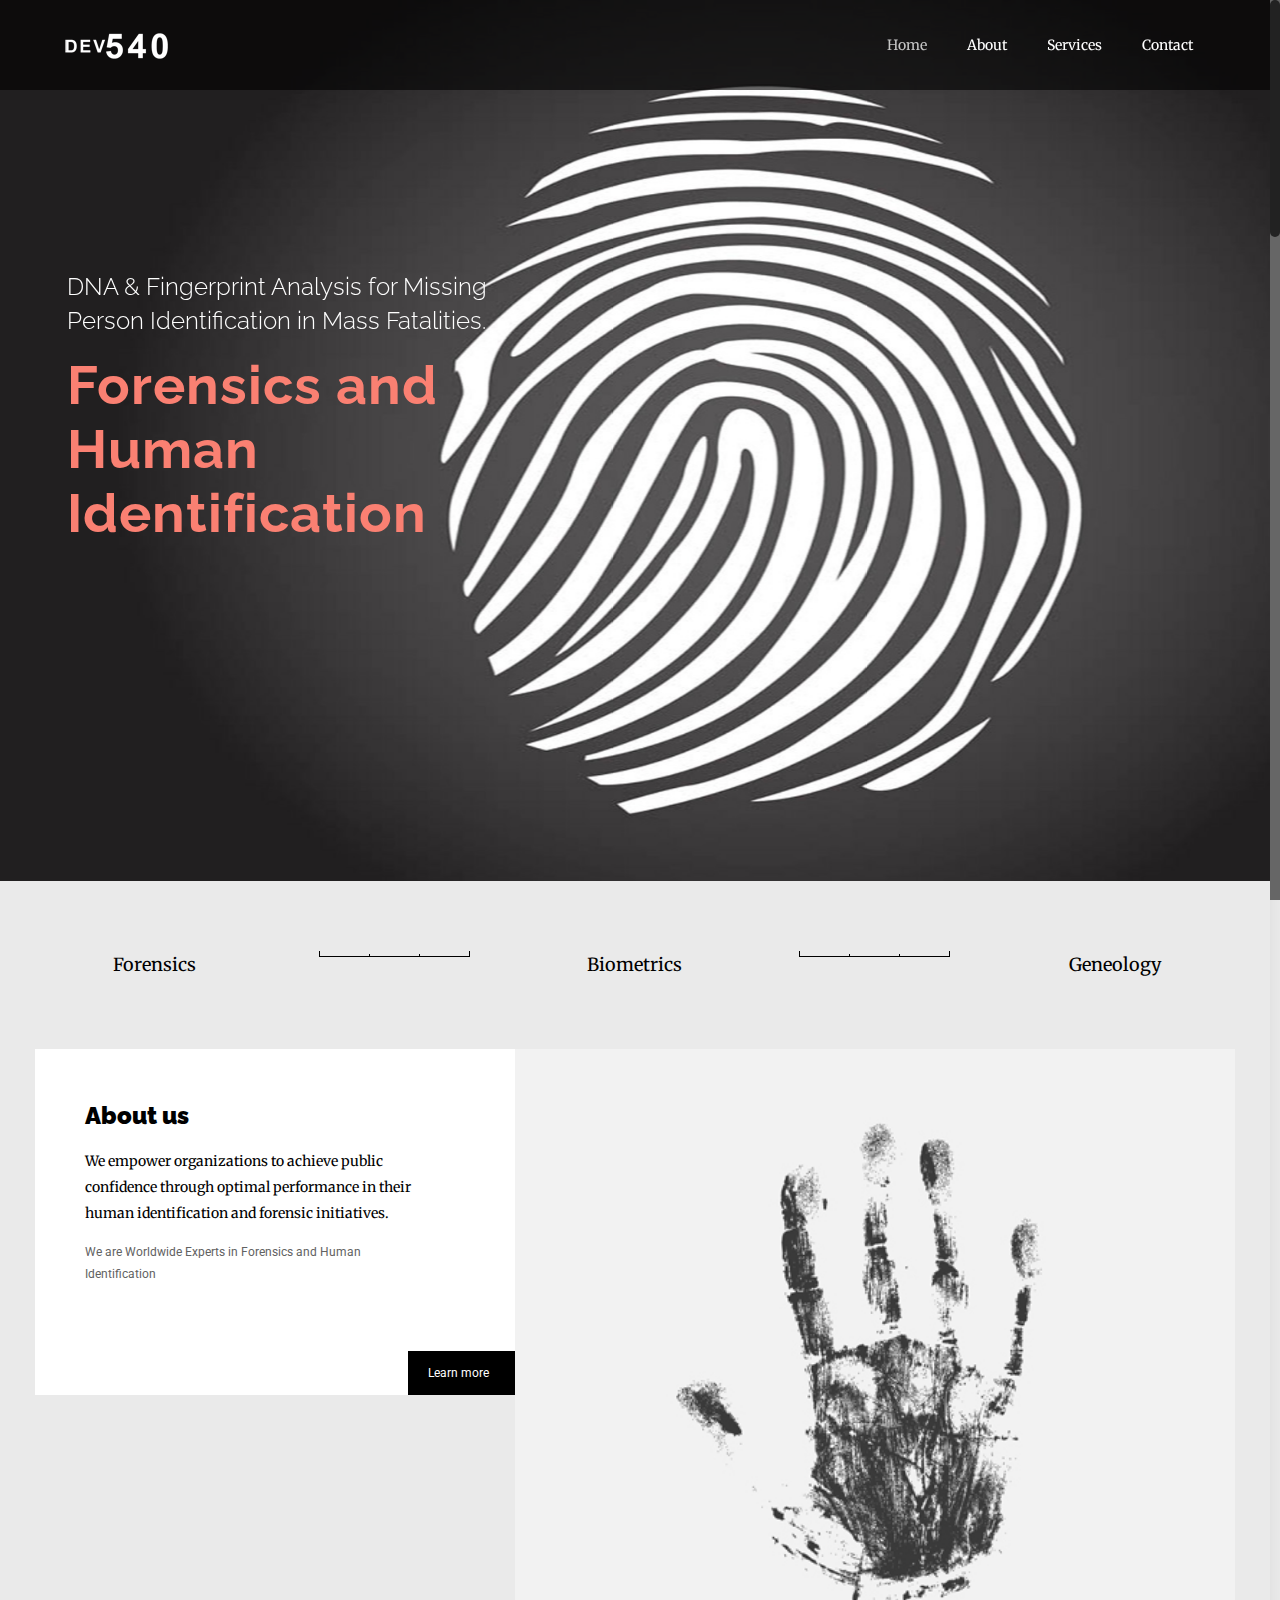
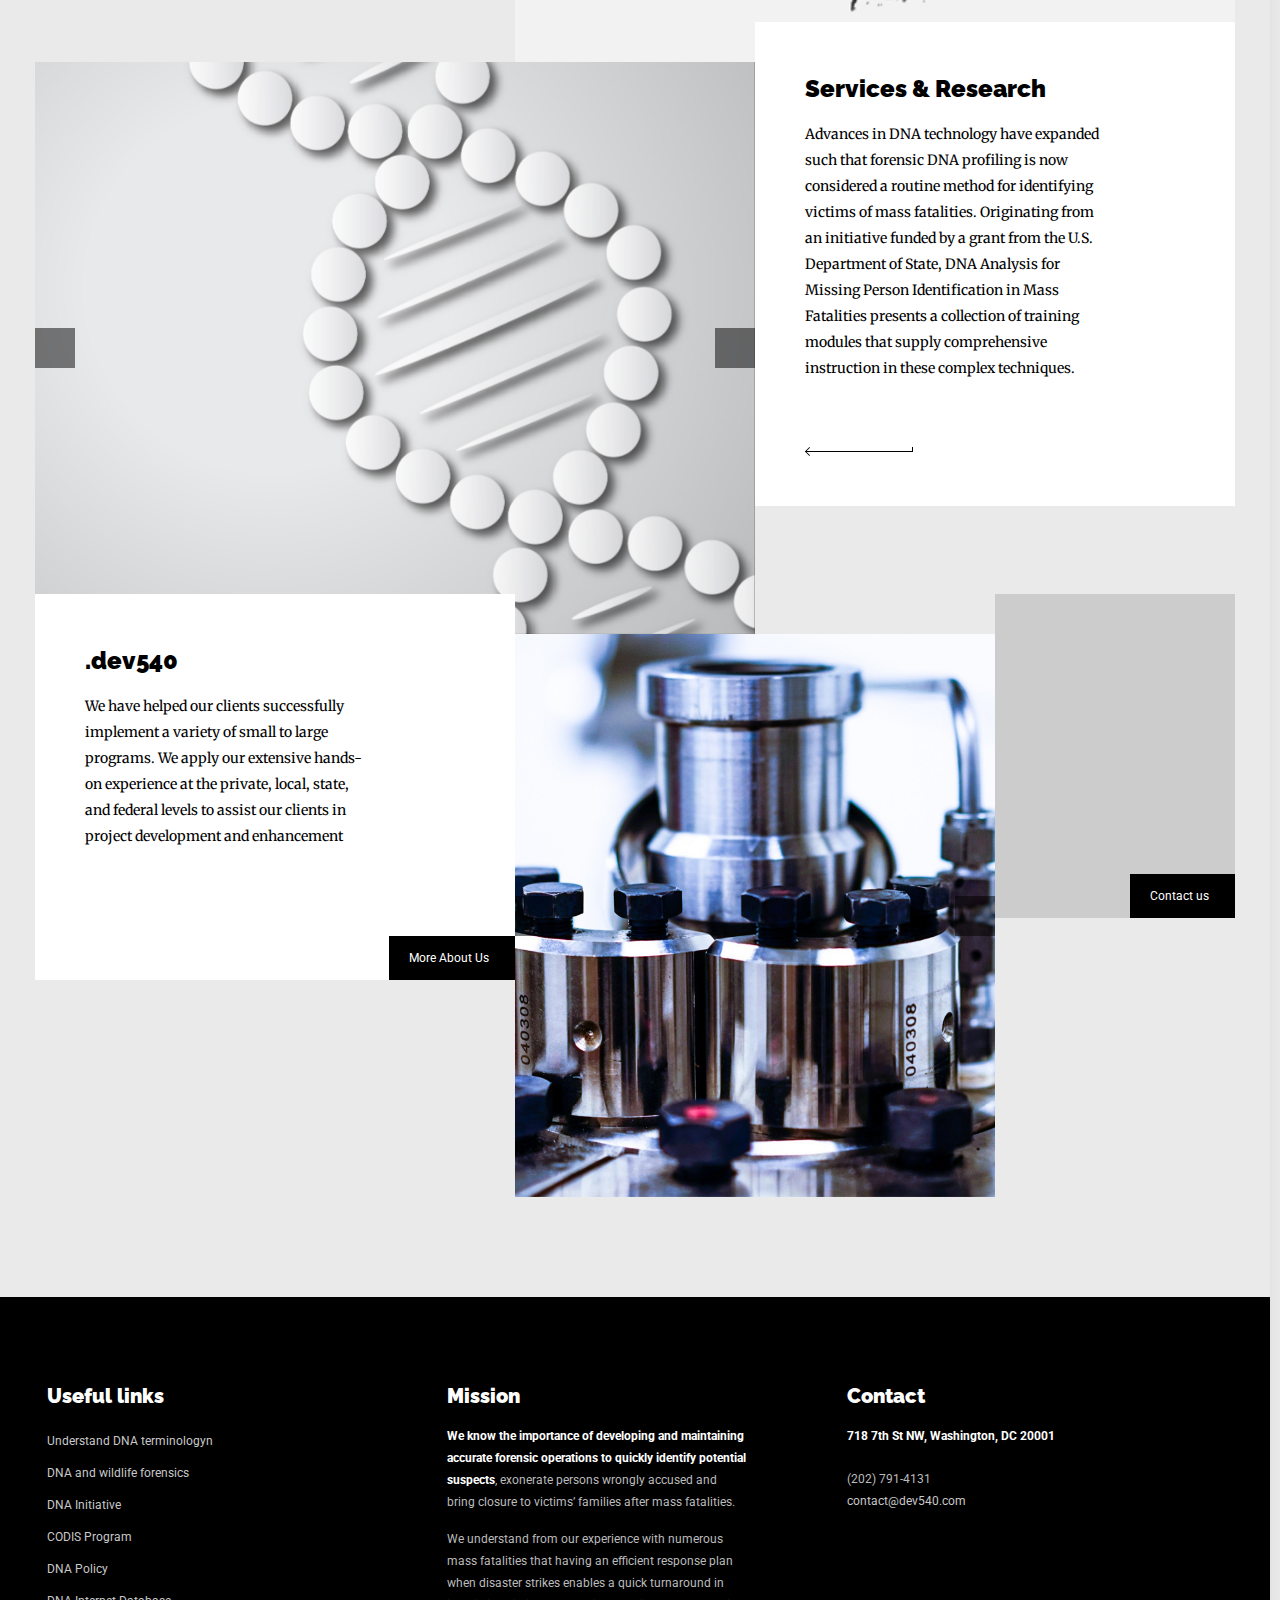
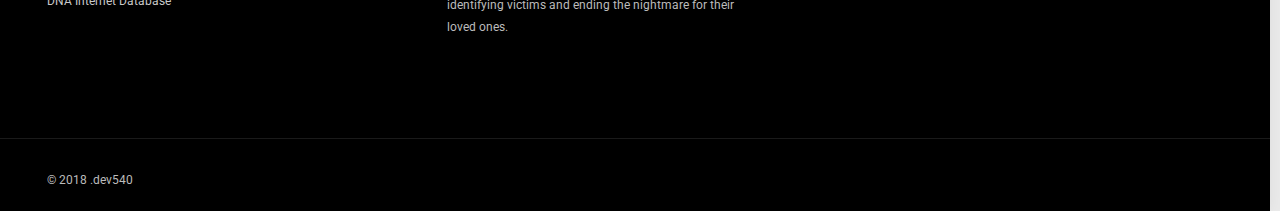
==== index.html @ f102b38b "Init" ====
<!DOCTYPE html>
<!--[if lt IE 7]><html class="no-js lt-ie10 lt-ie9 lt-ie8 lt-ie7 "> <![endif]-->
<!--[if IE 7]><html class="no-js lt-ie10 lt-ie9 lt-ie8"> <![endif]-->
<!--[if IE 8]><html class="no-js lt-ie10 lt-ie9"> <![endif]-->
<!--[if IE 9]><html class="no-js lt-ie10"> <![endif]-->
<!--[if gt IE 8]><!-->
<html class="no-js">
<!--<![endif]-->

<head>

    <!-- Basic Page Needs -->
    <meta charset="utf-8">
    <title>.dev540 - Worldwide Experts in Forensics and Human Identification</title>
    <meta name="description" content="">
    <meta name="author" content="">

    <!-- Mobile Specific Metas -->
    <meta name="viewport" content="width=device-width, initial-scale=1, maximum-scale=1">

    <!-- Favicons -->
    <link rel="shortcut icon" href="images/favicon.ico">
    <link rel="stylesheet" href="https://use.fontawesome.com/releases/v5.0.12/css/all.css" integrity="sha384-G0fIWCsCzJIMAVNQPfjH08cyYaUtMwjJwqiRKxxE/rx96Uroj1BtIQ6MLJuheaO9" crossorigin="anonymous">


    <!-- FONTS -->
    <link rel='stylesheet' href='http://fonts.googleapis.com/css?family=Roboto:100,300,400,400italic,700'>
    <link rel='stylesheet' href='http://fonts.googleapis.com/css?family=Patua+One:100,300,400,400italic,700'>
    <link rel='stylesheet' href='http://fonts.googleapis.com/css?family=Merriweather:100,300,400,400italic,700,700italic,900'>
    <link rel='stylesheet' href='http://fonts.googleapis.com/css?family=Raleway:100,300,400,400italic,700,700italic,900'>
    <link rel='stylesheet' href='http://fonts.googleapis.com/css?family=Lato:100,300,400'>

    <!-- CSS -->
    <link rel='stylesheet' href='css/global.css'>
    <link rel='stylesheet' href='css/structure.css'>
    <link rel='stylesheet' href='css/dev540.css'>
    <link rel='stylesheet' href='css/custom.css'>

    <!-- Revolution Slider -->
    <link rel="stylesheet" href="css/settings.css">
    <link rel='stylesheet' href='css/style-demo.css'>

    <script type="text/javascript" src="js/extensions/revolution.extension.slideanims.min.js"></script>
    <script type="text/javascript" src="js/extensions/revolution.extension.navigation.min.js"></script>
</head>

<body class="color-custom style-simple layout-full-width nice-scroll-on button-flat no-content-padding header-transparent minimalist-header-no sticky-header sticky-tb-color ab-hide subheader-both-center menuo-no-borders menuo-right mobile-tb-left mobile-mini-mr-ll mobile-header-mini mobile-sticky">
    <div id="Wrapper">
        <div id="Header_wrapper" class="bg-parallax" data-enllax-ratio="0.3">
            <header id="Header">
                <div class="header_placeholder"></div>
                <div id="Top_bar">
                    <div class="container">
                        <div class="column one">
                            <div class="top_bar_left clearfix">
                                <div class="logo">
                                    <a id="logo" href="index.html" title="dev540"><img class="logo-main scale-with-grid" src="images/dev540.png" alt="biolab" /><img class="logo-sticky scale-with-grid" src="images/dev540.png" alt="biolab" /><img class="logo-mobile scale-with-grid" src="images/dev540.png"
                                            alt="biolab" />
                                    </a>
                                </div>
                                <div class="menu_wrapper">
                                    <nav id="menu" class="menu-main-menu-container">
                                        <ul id="menu-main-menu" class="menu">
                                            <li id="menu-item-8" class="menu-item menu-item-_type menu-item-object-page current-menu-item page_item page-item-2 current_page_item">
                                                <a href="index.html"><span>Home</span></a>
                                            </li>
                                            <li>
                                                <a href="about.html"><span>About</span></a>
                                            </li>
                                            <li>
                                                <a href="researches.html"><span>Services</span></a>
                                            </li>
                                            <li>
                                                <a href="contact.html"><span>Contact</span></a>
                                            </li>
                                        </ul>
                                    </nav><a class="responsive-menu-toggle" href="#"><i class="icon-menu-fine"></i></a>
                                </div>
                                <div class="secondary_menu_wrapper"></div>
                                <div class="banner_wrapper"></div>
                                <div class="search_wrapper">
                                    <form method="get" id="searchform" action="#">
                                        <i class="icon_search icon-search-fine"></i><a href="#" class="icon_close"><i class="icon-cancel-fine"></i></a>
                                        <input type="text" class="field" name="s" id="s" placeholder="Enter your search" />
                                        <input type="submit" class="submit" value="" style="display:none;" />
                                    </form>
                                </div>
                            </div>
                        </div>
                    </div>
                </div>
            </header>
        </div>
        <div id="Content">
            <div class="content_wrapper clearfix">
                <div class="sections_group">
                    <div class="entry-content" itemprop="mainContentOfPage">
                        <div class="section mcb-section" style="padding-top:270px; padding-bottom:160px; background-color:#000" data-parallax="3d"><img class="mfn-parallax" src="images/home_biolab_intro_101.jpg" alt="">
                            <div class="section_wrapper mcb-section-inner">
                                <div class="wrap mcb-wrap one  valign-top clearfix">
                                    <div class="mcb-wrap-inner">
                                        <div class="column mcb-column two-fifth column_column ">
                                            <div class="column_attr clearfix animate" data-anim-type="fadeInRight" style=" padding:0 0 0 20px;">
                                                <h3 style="color: #fff; font-weight: 300;">DNA & Fingerprint Analysis for Missing Person Identification in Mass Fatalities.</h3>
                                                <h1 style="color: salmon;">Forensics and Human Identification</h1>
                                                <hr class="no_line" style="margin: 0 auto 120px;" />
                                            </div>
                                        </div>
                                    </div>
                                </div>
                            </div>
                        </div>
                        <div class="section mcb-section equal-height-wrap" style="padding-top:70px; padding-bottom:50px;">
                            <div class="section_wrapper mcb-section-inner">
                                <div class="wrap mcb-wrap one-fifth  column-margin-20px valign-middle clearfix">
                                    <div class="mcb-wrap-inner">
                                        <div class="column mcb-column one column_column">
                                            <div class="column_attr clearfix align_center animate" data-anim-type="zoomIn">
                                                <h5 style="margin: 0;">Forensics

                                                </h5>
                                            </div>
                                        </div>
                                    </div>
                                </div>
                                <div class="wrap mcb-wrap one-fifth column-margin-20px valign-middle clearfix">
                                    <div class="mcb-wrap-inner">
                                        <div class="column mcb-column one column_image ">
                                            <div class="animate" data-anim-type="fadeIn">
                                                <div class="image_frame image_item no_link scale-with-grid aligncenter no_border">
                                                    <div class="image_wrapper"><img class="scale-with-grid" src="images/home_biolab_sep.png" alt="home_biolab_sep" width="151" height="6" />
                                                    </div>
                                                </div>
                                            </div>
                                        </div>
                                    </div>
                                </div>
                                <div class="wrap mcb-wrap one-fifth column-margin-20px valign-middle clearfix">
                                    <div class="mcb-wrap-inner">
                                        <div class="column mcb-column one column_column ">
                                            <div class="column_attr clearfix align_center animate" data-anim-type="zoomIn">
                                                <h5 style="margin: 0;">Biometrics

                                                </h5>
                                            </div>
                                        </div>
                                    </div>
                                </div>
                                <div class="wrap mcb-wrap one-fifth  column-margin-20px valign-middle clearfix">
                                    <div class="mcb-wrap-inner">
                                        <div class="column mcb-column one column_image ">
                                            <div class="animate" data-anim-type="fadeIn">
                                                <div class="image_frame image_item no_link scale-with-grid aligncenter no_border">
                                                    <div class="image_wrapper"><img class="scale-with-grid" src="images/home_biolab_sep.png" alt="home_biolab_sep" width="151" height="6" />
                                                    </div>
                                                </div>
                                            </div>
                                        </div>
                                    </div>
                                </div>
                                <div class="wrap mcb-wrap one-fifth  column-margin-20px valign-middle clearfix">
                                    <div class="mcb-wrap-inner">
                                        <div class="column mcb-column one column_column ">
                                            <div class="column_attr clearfix align_center animate" data-anim-type="zoomIn">
                                                <h5 style="margin: 0;">Geneology
                                                </h5>
                                            </div>
                                        </div>
                                    </div>
                                </div>
                            </div>
                        </div>
                        <div class="section mcb-section no-margin-h no-margin-v" style="padding-top:0px; padding-bottom:0px;">
                            <div class="section_wrapper mcb-section-inner">
                                <div class="wrap mcb-wrap two-fifth  valign-top clearfix" style="padding:50px 0 0 50px; background-color:#fff">
                                    <div class="mcb-wrap-inner">
                                        <div class="column mcb-column one column_column ">
                                            <div class="column_attr clearfix" style=" padding:0 20% 0 0;">
                                                <h3>About us</h3>
                                                <h6>We empower organizations to achieve public confidence through optimal performance in their human identification and forensic initiatives.</h6>
                                                <p>
                                                    We are Worldwide Experts in Forensics and Human Identification
                                                </p>
                                            </div>
                                        </div>
                                        <div class="column mcb-column one column_divider ">
                                            <hr class="no_line" style="margin: 0 auto 50px;" />
                                        </div>
                                        <div class="column mcb-column one column_button">
                                            <div class="button_align align_right">
                                                <a class="button  button_right button_size_2 button_theme button_js" href="about.html"><span class="button_icon"><i class="fas fa-chevron-circle-righti" ></i></span><span class="button_label">Learn more</span></a>
                                            </div>
                                        </div>
                                    </div>
                                </div>
                                <div class="wrap mcb-wrap three-fifth  valign-top clearfix">
                                    <div class="mcb-wrap-inner">
                                        <div class="column mcb-column one column_image ">
                                            <div class="image_frame image_item no_link scale-with-grid aligncenter no_border">
                                                <div class="image_wrapper"><img class="scale-with-grid" src="images/about-photo.jpg" alt="home_biolab_photo1" width="780" height="612" />
                                                </div>
                                            </div>
                                        </div>
                                    </div>
                                </div>
                            </div>
                        </div>
                        <div class="section mcb-section no-margin-h no-margin-v" style="padding-top:0px; padding-bottom:0px;">
                            <div class="section_wrapper mcb-section-inner">
                                <div class="wrap mcb-wrap three-fifth  valign-top clearfix" style="background-color:#000">
                                    <div class="mcb-wrap-inner">
                                        <div class="column mcb-column one column_slider_plugin ">
                                            <div class="mfn-main-slider" id="mfn-rev-slider">
                                                <div id="rev_slider_1_1_wrapper" class="rev_slider_wrapper fullwidthbanner-container" style="margin:0px auto;background-color:transparent;padding:0px;margin-top:0px;margin-bottom:0px;">
                                                    <div id="rev_slider_1_1" class="rev_slider fullwidthabanner" style="display:none;" data-version="5.2.6">
                                                        <ul>
                                                            <li data-index="rs-1" data-transition="fade" data-slotamount="default" data-hideafterloop="0" data-hideslideonmobile="off" data-easein="default" data-easeout="default" data-masterspeed="300" data-thumb="images/home_biolab_content_slider1-100x50.jpg" data-rotate="0"
                                                                data-saveperformance="off" data-title="Slide" data-param1="" data-param2="" data-param3="" data-param4="" data-param5="" data-param6="" data-param7="" data-param8="" data-param9="" data-param10=""
                                                                data-description="">
                                                                <img src="images/home_biolab_content_slider1.jpg" alt="" title="home_biolab_content_slider1" width="780" height="620" data-bgposition="center center" data-bgfit="cover" data-bgrepeat="no-repeat" class="rev-slidebg" data-no-retina>
                                                            </li>
                                                            <li data-index="rs-3" data-transition="fade" data-slotamount="default" data-hideafterloop="0" data-hideslideonmobile="off" data-easein="default" data-easeout="default" data-masterspeed="300" data-thumb="images/home_biolab_content_slider2-100x50.jpg" data-rotate="0"
                                                                data-saveperformance="off" data-title="Slide" data-param1="" data-param2="" data-param3="" data-param4="" data-param5="" data-param6="" data-param7="" data-param8="" data-param9="" data-param10=""
                                                                data-description="">
                                                                <img src="images/home_biolab_content_slider2.jpg" alt="" title="home_biolab_content_slider2" width="780" height="620" data-bgposition="center center" data-bgfit="cover" data-bgrepeat="no-repeat" class="rev-slidebg" data-no-retina>
                                                            </li>
                                                        </ul>

                                                        <div class="tp-bannertimer tp-bottom" style="visibility: hidden !important;"></div>
                                                    </div>


                                                </div>
                                            </div>
                                        </div>
                                    </div>
                                </div>
                                <div class="wrap mcb-wrap two-fifth  valign-top clearfix" style="padding:50px; background-color:#fff; margin-top:-40px">
                                    <div class="mcb-wrap-inner">
                                        <div class="column mcb-column one column_column ">
                                            <div class="column_attr clearfix" style=" padding:0 21% 0 0;">
                                                <h3>Services & Research</h3>
                                                <h6>Advances in DNA technology have expanded such that forensic DNA profiling is now considered a routine method for identifying victims of mass fatalities. Originating from an initiative funded by a grant from
                                                    the U.S. Department of State, DNA Analysis for Missing Person Identification in Mass Fatalities presents a collection of training modules that supply comprehensive instruction in these complex techniques.</h6>
                                            </div>
                                        </div>
                                        <div class="column mcb-column one column_divider ">
                                            <hr class="no_line" style="margin: 0 auto 50px;" />
                                        </div>
                                        <div class="column mcb-column one column_image ">
                                            <div class="image_frame image_item scale-with-grid no_border hover-disable">
                                                <div class="image_wrapper">
                                                    <a href="researches.html">
                                                        <div class="mask"></div><img class="scale-with-grid" src="images/home_biolab_arrow_left.png" alt="home_biolab_arrow_left" width="108" height="9" />
                                                    </a>
                                                    <div class="image_links ">
                                                        <a href="researches.html" class="link"><i class="icon-link"></i></a>
                                                    </div>
                                                </div>
                                            </div>
                                        </div>
                                    </div>
                                </div>
                            </div>
                        </div>
                        <div class="section mcb-section no-margin-h no-margin-v" style="padding-top:0px; padding-bottom:60px;">
                            <div class="section_wrapper mcb-section-inner">
                                <div class="wrap mcb-wrap two-fifth  valign-top clearfix" style="padding:50px 0 0 50px; background-color:#fff; margin-top:-40px">
                                    <div class="mcb-wrap-inner">
                                        <div class="column mcb-column one column_column ">
                                            <div class="column_attr clearfix" style=" padding:0 35% 0 0;">
                                                <h3>.dev540</h3>
                                                <h6>We have helped our clients successfully implement a variety of small to large programs. We apply our extensive hands-on experience at the private, local, state, and federal levels to assist our clients in
                                                    project development and enhancement</h6>
                                                <hr class="no_line" style="margin: 0 auto 20px;" />
                                            </div>
                                        </div>
                                        <div class="column mcb-column one column_divider ">
                                            <hr class="no_line" style="margin: 0 auto 50px;" />
                                        </div>
                                        <div class="column mcb-column one column_button">
                                            <div class="button_align align_right">
                                                <a class="button  button_right button_size_2 button_theme button_js" href="about.html"><span class="button_icon"><i class="fas fa-chevron-circle-right" ></i></span><span class="button_label">More About Us</span></a>
                                            </div>
                                        </div>
                                    </div>
                                </div>
                                <div class="wrap mcb-wrap two-fifth  valign-top clearfix" style="padding:0 0 40px">
                                    <div class="mcb-wrap-inner">
                                        <div class="column mcb-column one column_slider_plugin ">
                                            <div class="mfn-main-slider" id="mfn-rev-slider">
                                                <div id="rev_slider_2_2_wrapper" class="rev_slider_wrapper fullwidthbanner-container" style="margin:0px auto;background-color:transparent;padding:0px;margin-top:0px;margin-bottom:0px;">
                                                    <div id="rev_slider_2_2" class="rev_slider fullwidthabanner" style="display:none;" data-version="5.2.6">
                                                        <ul>
                                                            <li data-index="rs-4" data-transition="fade" data-slotamount="default" data-hideafterloop="0" data-hideslideonmobile="off" data-easein="default" data-easeout="default" data-masterspeed="300" data-thumb="content/biolab/images/home_biolab_content_slider2_1-100x50.jpg"
                                                                data-rotate="0" data-saveperformance="off" data-title="Slide" data-param1="" data-param2="" data-param3="" data-param4="" data-param5="" data-param6="" data-param7="" data-param8="" data-param9=""
                                                                data-param10="" data-description="">
                                                                <img src="images/home_biolab_content_slider2_1.jpg" alt="" title="home_biolab_content_slider2_1" width="780" height="915" data-bgposition="center center" data-bgfit="cover" data-bgrepeat="no-repeat" class="rev-slidebg" data-no-retina>
                                                            </li>
                                                            <li data-index="rs-5" data-transition="fade" data-slotamount="default" data-hideafterloop="0" data-hideslideonmobile="off" data-easein="default" data-easeout="default" data-masterspeed="300" data-thumb="content/biolab/images/home_biolab_content_slider2_2-100x50.jpg"
                                                                data-rotate="0" data-saveperformance="off" data-title="Slide" data-param1="" data-param2="" data-param3="" data-param4="" data-param5="" data-param6="" data-param7="" data-param8="" data-param9=""
                                                                data-param10="" data-description="">
                                                                <img src="images/home_biolab_content_slider2_2.jpg" alt="" title="home_biolab_content_slider2_2" width="780" height="915" data-bgposition="center center" data-bgfit="cover" data-bgrepeat="no-repeat" class="rev-slidebg" data-no-retina>
                                                            </li>
                                                            <li data-index="rs-6" data-transition="fade" data-slotamount="default" data-hideafterloop="0" data-hideslideonmobile="off" data-easein="default" data-easeout="default" data-masterspeed="300" data-thumb="content/biolab/images/home_biolab_content_slider2_3-100x50.jpg"
                                                                data-rotate="0" data-saveperformance="off" data-title="Slide" data-param1="" data-param2="" data-param3="" data-param4="" data-param5="" data-param6="" data-param7="" data-param8="" data-param9=""
                                                                data-param10="" data-description="">
                                                                <img src="images/home_biolab_content_slider2_3.jpg" alt="" title="home_biolab_content_slider2_3" width="780" height="915" data-bgposition="center center" data-bgfit="cover" data-bgrepeat="no-repeat" class="rev-slidebg" data-no-retina>
                                                            </li>
                                                        </ul>

                                                        <div class="tp-bannertimer tp-bottom" style="visibility: hidden !important;"></div>
                                                    </div>

                                                </div>
                                            </div>
                                        </div>
                                    </div>
                                </div>
                                <div class="wrap mcb-wrap one-fifth  valign-top clearfix" style="padding:280px 0 0; background-color:#ccc; margin-top:-40px; background-image:url(content/biolab/images/home_biolab_pic2.jpg); background-repeat:no-repeat; background-position:center;">
                                    <div class="mcb-wrap-inner">
                                        <div class="column mcb-column one column_button">
                                            <div class="button_align align_right">
                                                <a class="button  button_right button_size_2 button_theme button_js" href="contact.html"><span class="button_icon"><i class="fas fa-chevron-circle-righti" ></i></span><span class="button_label">Contact us</span></a>
                                            </div>
                                        </div>
                                    </div>
                                </div>
                            </div>
                        </div>

                    </div>
                </div>
            </div>
        </div>

        <footer id="Footer" class="clearfix">
            <div class="widgets_wrapper" style="padding:70px 0;">
                <div class="container">
                    <div class="column one-third">
                        <aside class="widget widget_text">
                            <h4>Useful links</h4>
                            <div class="textwidget">
                                <ul style="line-height: 32px;">
                                    <li>
                                        <i class="fas fa-chevron-circle-right" style="color: #fff;"></i><a href="http://dna.gov/glossary/"> Understand DNA terminologyn</a>
                                    </li>
                                    <li>
                                        <i class="fas fa-chevron-circle-right" style="color: #fff;"></i><a href="http://www.forensicdna.ca/"> DNA and wildlife forensics</a>
                                    </li>
                                    <li>
                                        <i class="fas fa-chevron-circle-right" style="color: #fff;"></i><a href="http://dna.gov/"> DNA Initiative</a>
                                    </li>
                                    <li>
                                        <i class="fas fa-chevron-circle-right" style="color: #fff;"></i><a href="http://www.fbi.gov/hq/lab/html/codis1.htm"> CODIS Program </a>
                                    </li>
                                    <li>
                                        <i class="fas fa-chevron-circle-right" style="color: #fff;"></i><a href="http://www.dnaresource.com/"> DNA Policy</a>
                                    </li>
                                    <li>
                                        <i class="fas fa-chevron-circle-right" style="color: #fff;"></i><a href="http://www.cstl.nist.gov/biotech/strbase/"> DNA Internet Database</a>
                                    </li>
                                </ul>
                            </div>
                        </aside>
                    </div>
                    <div class="column one-third">
                        <aside class="widget widget_text">
                            <h4>Mission</h4>
                            <div class="textwidget">
                                <div style="padding-right: 20%;">
                                    <p>
                                        <span style="color: #fff; font-weight: 700;">We know the importance of developing
                                    and maintaining accurate forensic operations to quickly identify potential suspects</span>, exonerate persons wrongly accused and bring closure to victims’ families after mass
                                        fatalities.
                                    </p>
                                    <p>
                                        We understand from our experience with numerous mass fatalities that having an efficient response plan when disaster strikes enables a quick turnaround in identifying victims and ending the nightmare for their loved ones.
                                    </p>
                                </div>
                            </div>
                        </aside>
                    </div>
                    <div class="column one-third">
                        <aside class="widget widget_text">
                            <h4>Contact</h4>
                            <div class="textwidget">
                                <div style="padding-right: 20%;">
                                    <p>
                                        <span style="color: #fff; font-weight: 700;">718 7th St NW, Washington, DC 20001</span>
                                    </p>
                                    <hr class="no_line" style="margin: 0 auto 5px;" />
                                    <p>
                                        (202) 791-4131
                                        <br>
                                        <a href="mailto:contact@dev540.com">contact@dev540.com</a>
                                    </p>
                                    <hr class="no_line" style="margin: 0 auto 5px;" />
                                </div>
                            </div>
                        </aside>
                    </div>
                </div>
            </div>
            <div class="footer_copy">
                <div class="container">
                    <div class="column one">

                        <div class="copyright">
                            &copy; 2018 .dev540
                        </div>
                        <ul class="social"></ul>
                    </div>
                </div>
            </div>
        </footer>
    </div>

    <!-- JS -->
    <script src="js/jquery-2.1.4.min.js"></script>

    <script src="js/jquery.themepunch.tools.min.js"></script>
    <script src="js/jquery.themepunch.revolution.min.js"></script>
    <script src="js/extensions/revolution.extension.video.min.js"></script>
    <script src="js/extensions/revolution.extension.slideanims.min.js"></script>
    <script src="js/extensions/revolution.extension.actions.min.js"></script>
    <script src="js/extensions/revolution.extension.layeranimation.min.js"></script>
    <script src="js/extensions/revolution.extension.kenburn.min.js"></script>
    <script src="js/extensions/revolution.extension.navigation.min.js"></script>
    <script src="js/extensions/revolution.extension.migration.min.js"></script>
    <script src="js/extensions/revolution.extension.parallax.min.js"></script>

    <script src="js/mfn.menu.js"></script>
    <script src="js/jquery.plugins.js"></script>
    <script src="js/jquery.jplayer.min.js"></script>
    <script src="js/animations/animations.js"></script>
    <script src="js/translate3d.js"></script>
    <script src="js/scripts.js"></script>


    <script>
        var tpj = jQuery;
        var revapi2;
        tpj(document).ready(function() {
            if (tpj("#rev_slider_2_2").revolution == undefined) {
                revslider_showDoubleJqueryError("#rev_slider_2_2");
            } else {
                revapi2 = tpj("#rev_slider_2_2").show().revolution({
                    sliderType: "standard",
                    sliderLayout: "auto",
                    dottedOverlay: "none",
                    delay: 3000,
                    navigation: {
                        keyboardNavigation: "off",
                        keyboard_direction: "horizontal",
                        mouseScrollNavigation: "off",
                        mouseScrollReverse: "default",
                        onHoverStop: "off",
                        arrows: {
                            style: "custom",
                            enable: true,
                            hide_onmobile: false,
                            hide_onleave: false,
                            tmp: '',
                            left: {
                                h_align: "left",
                                v_align: "center",
                                h_offset: 0,
                                v_offset: 0
                            },
                            right: {
                                h_align: "right",
                                v_align: "center",
                                h_offset: 0,
                                v_offset: 0
                            }
                        }
                    },
                    visibilityLevels: [1240, 1024, 778, 480],
                    gridwidth: 780,
                    gridheight: 915,
                    lazyType: "none",
                    shadow: 0,
                    spinner: "spinner2",
                    stopLoop: "off",
                    stopAfterLoops: -1,
                    stopAtSlide: -1,
                    shuffle: "off",
                    autoHeight: "off",
                    disableProgressBar: "on",
                    hideThumbsOnMobile: "off",
                    hideSliderAtLimit: 0,
                    hideCaptionAtLimit: 0,
                    hideAllCaptionAtLilmit: 0,
                    debugMode: false,
                    fallbacks: {
                        simplifyAll: "off",
                        nextSlideOnWindowFocus: "off",
                        disableFocusListener: false,
                    }
                });
            }
        });
        /*]]>*/
    </script>

    <script>
        var tpj = jQuery;
        var revapi1;
        tpj(document).ready(function() {
            if (tpj("#rev_slider_1_1").revolution == undefined) {
                revslider_showDoubleJqueryError("#rev_slider_1_1");
            } else {
                revapi1 = tpj("#rev_slider_1_1").show().revolution({
                    sliderType: "standard",
                    sliderLayout: "auto",
                    dottedOverlay: "none",
                    delay: 3000,
                    navigation: {
                        keyboardNavigation: "off",
                        keyboard_direction: "horizontal",
                        mouseScrollNavigation: "off",
                        mouseScrollReverse: "default",
                        onHoverStop: "off",
                        arrows: {
                            style: "custom",
                            enable: true,
                            hide_onmobile: false,
                            hide_onleave: false,
                            tmp: '',
                            left: {
                                h_align: "left",
                                v_align: "center",
                                h_offset: 0,
                                v_offset: 0
                            },
                            right: {
                                h_align: "right",
                                v_align: "center",
                                h_offset: 0,
                                v_offset: 0
                            }
                        }
                    },
                    visibilityLevels: [1240, 1024, 778, 480],
                    gridwidth: 780,
                    gridheight: 620,
                    lazyType: "none",
                    shadow: 0,
                    spinner: "spinner2",
                    stopLoop: "off",
                    stopAfterLoops: -1,
                    stopAtSlide: -1,
                    shuffle: "off",
                    autoHeight: "off",
                    disableProgressBar: "on",
                    hideThumbsOnMobile: "off",
                    hideSliderAtLimit: 0,
                    hideCaptionAtLimit: 0,
                    hideAllCaptionAtLilmit: 0,
                    debugMode: false,
                    fallbacks: {
                        simplifyAll: "off",
                        nextSlideOnWindowFocus: "off",
                        disableFocusListener: false,
                    }
                });
            }
        });
        /*]]>*/
    </script>

</body>

</html>
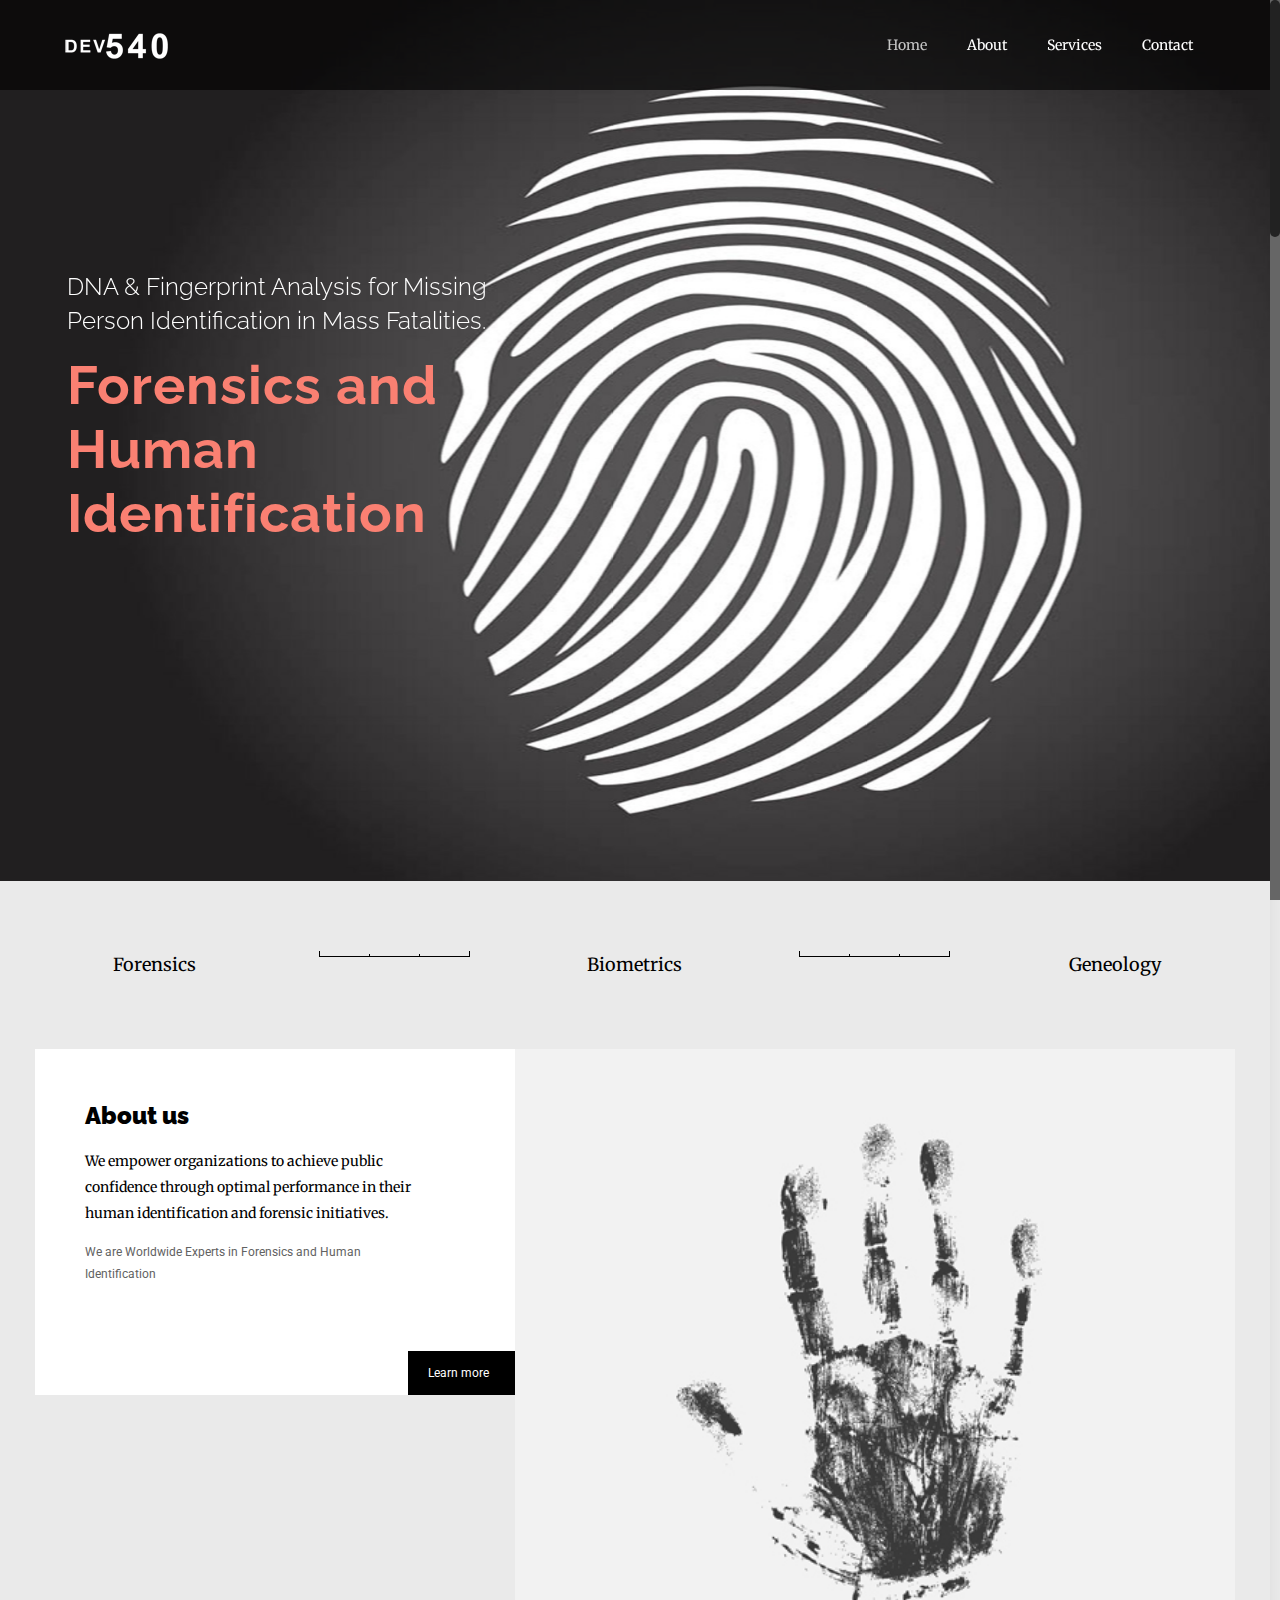
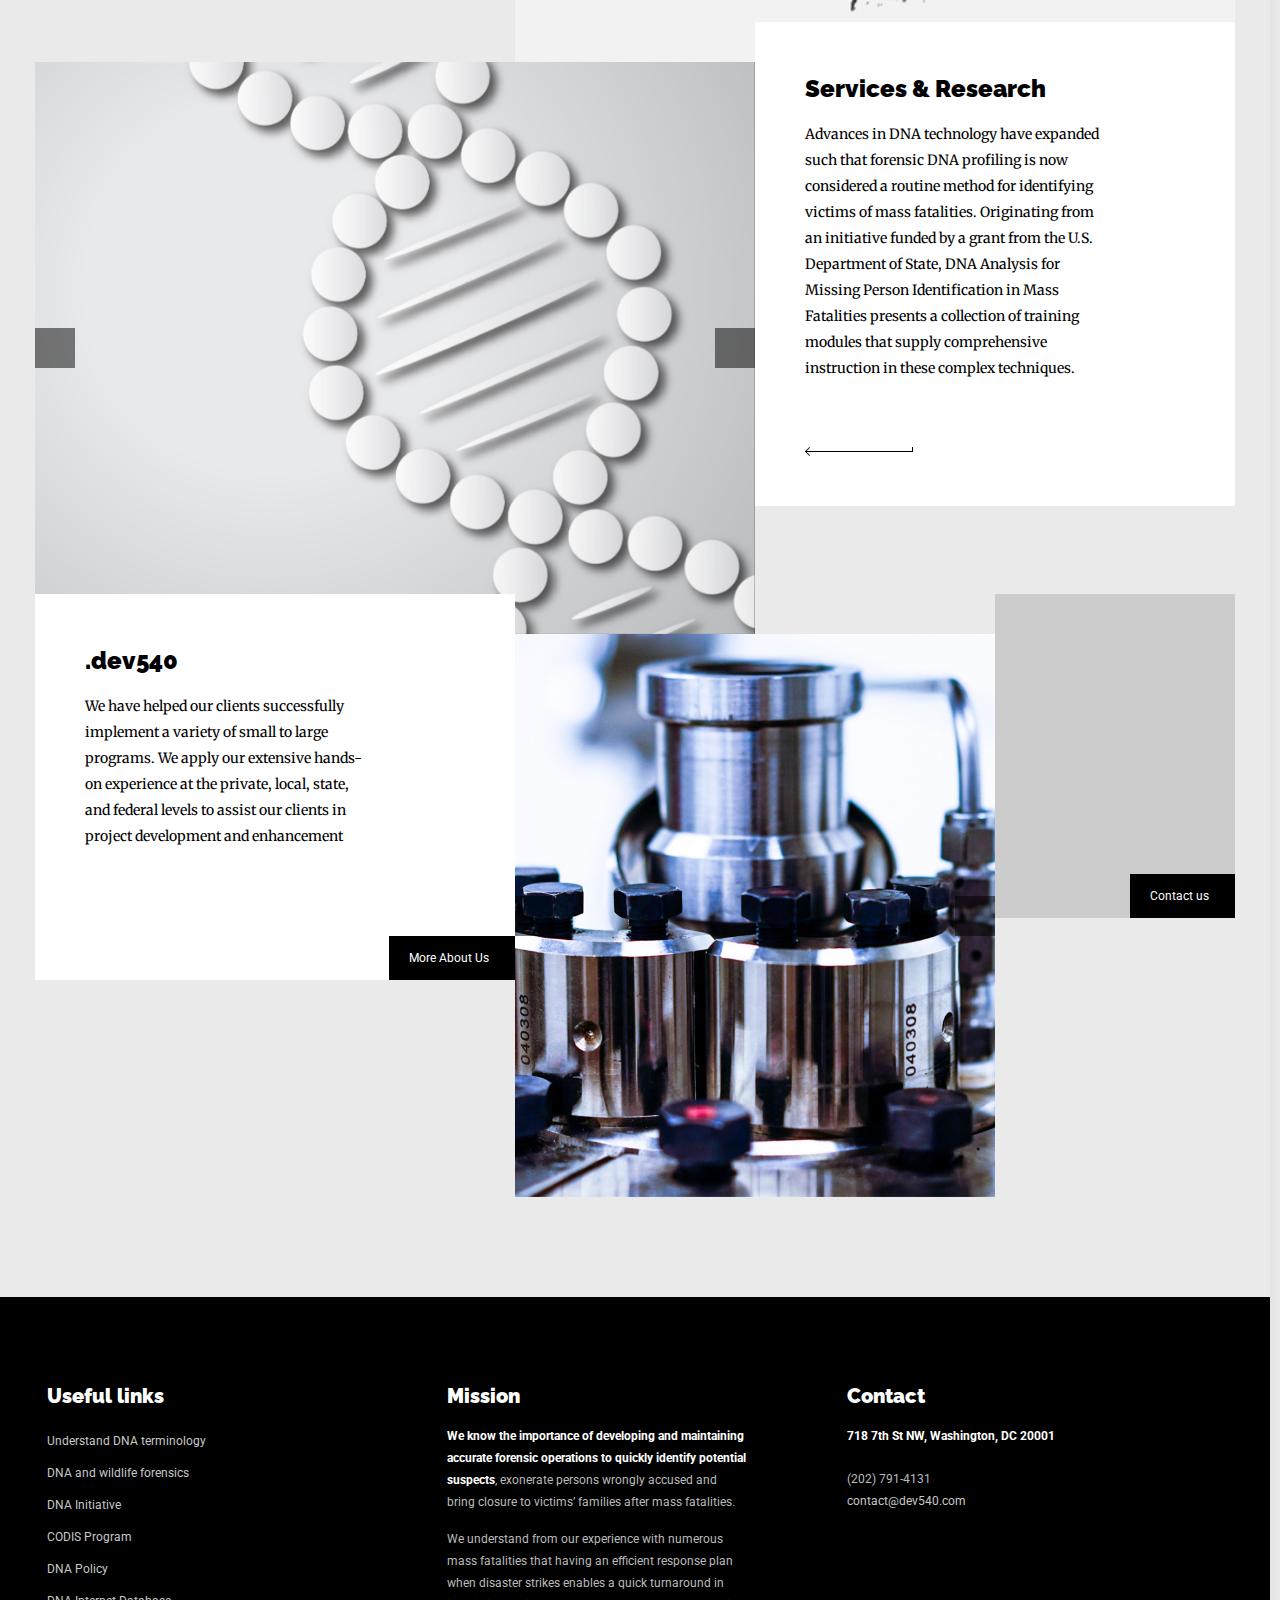
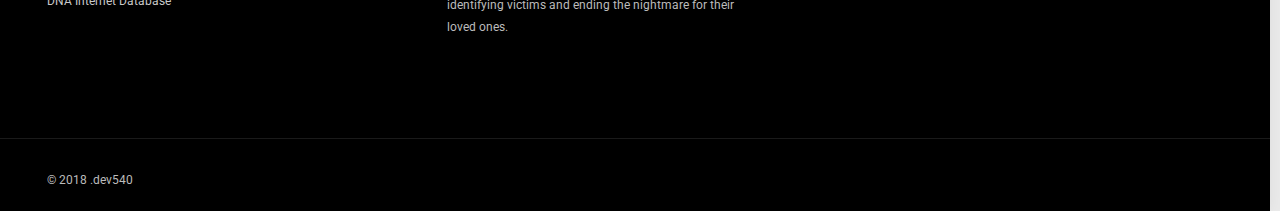
==== commit 575b4782: "Updated spelling errors" ====
--- a/index.html
+++ b/index.html
@@ -343,7 +343,7 @@
                             <div class="textwidget">
                                 <ul style="line-height: 32px;">
                                     <li>
-                                        <i class="fas fa-chevron-circle-right" style="color: #fff;"></i><a href="http://dna.gov/glossary/"> Understand DNA terminologyn</a>
+                                        <i class="fas fa-chevron-circle-right" style="color: #fff;"></i><a href="http://dna.gov/glossary/"> Understand DNA terminology</a>
                                     </li>
                                     <li>
                                         <i class="fas fa-chevron-circle-right" style="color: #fff;"></i><a href="http://www.forensicdna.ca/"> DNA and wildlife forensics</a>
